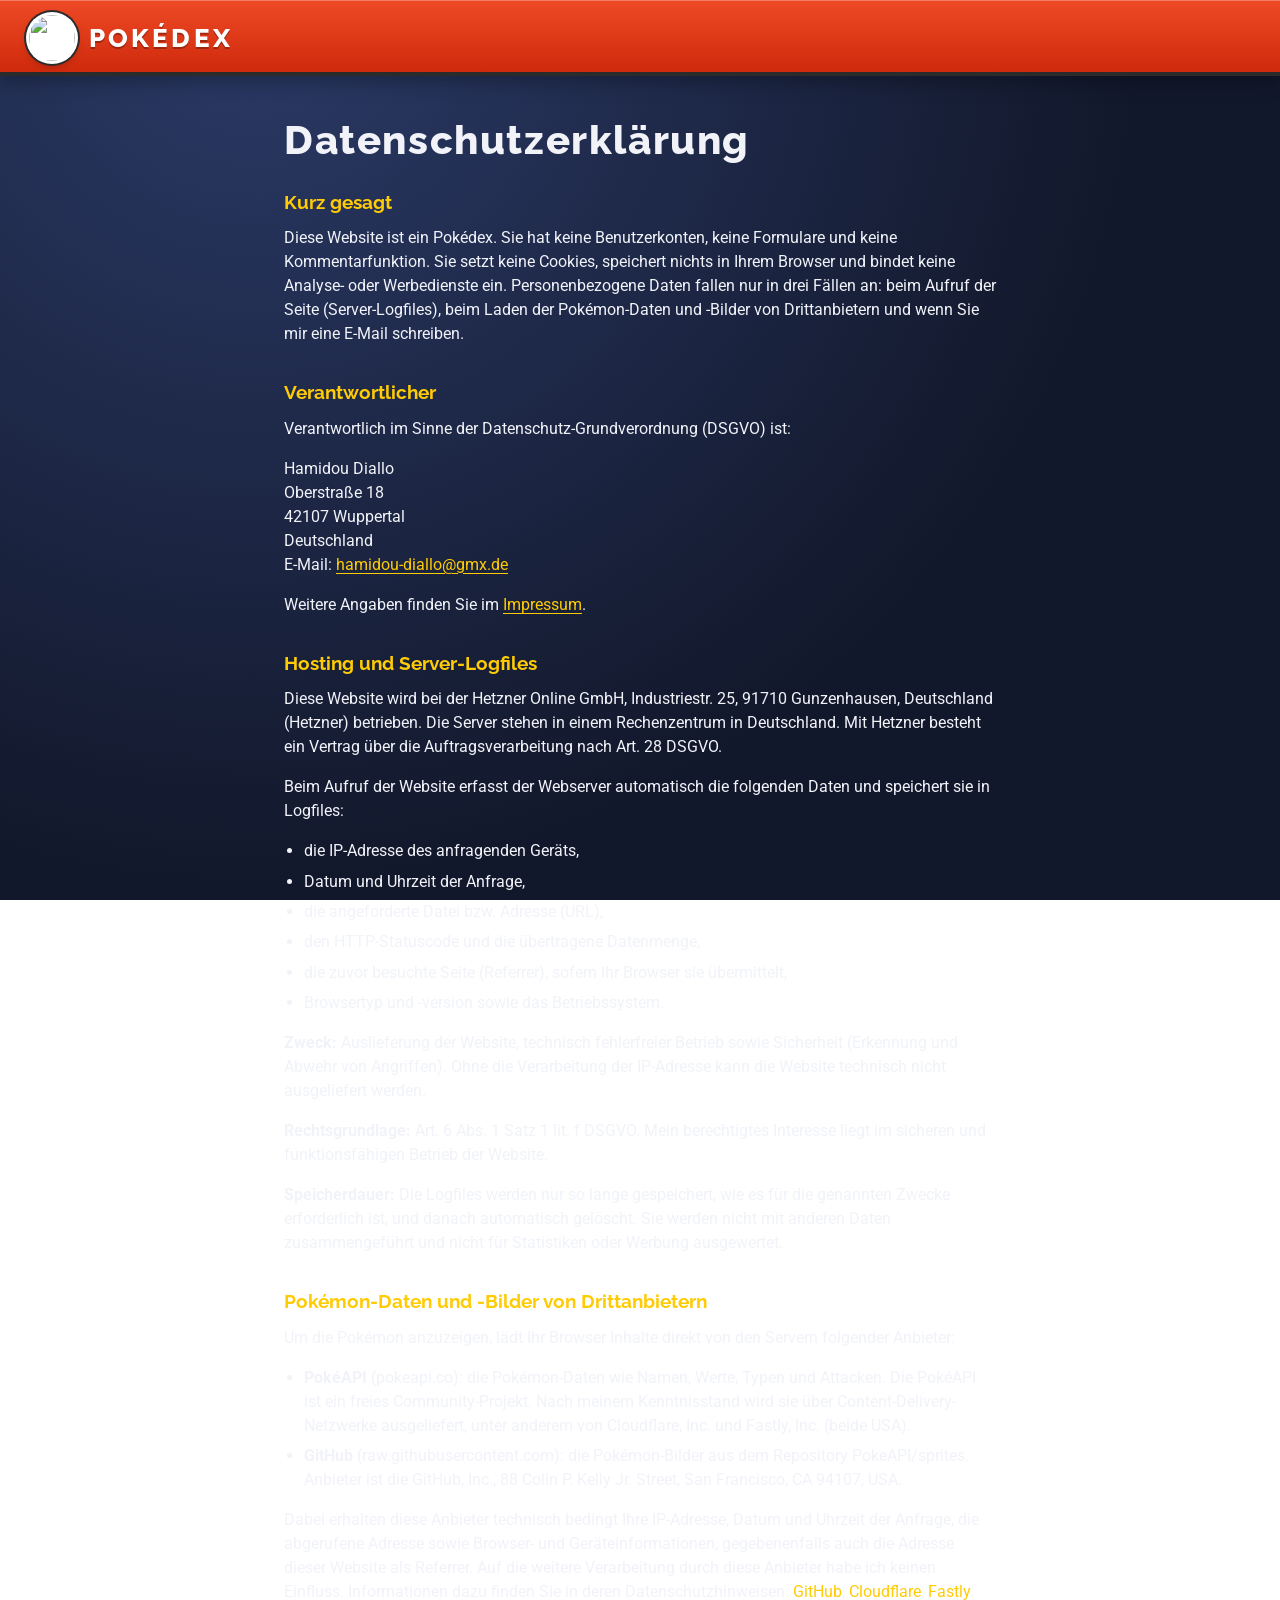
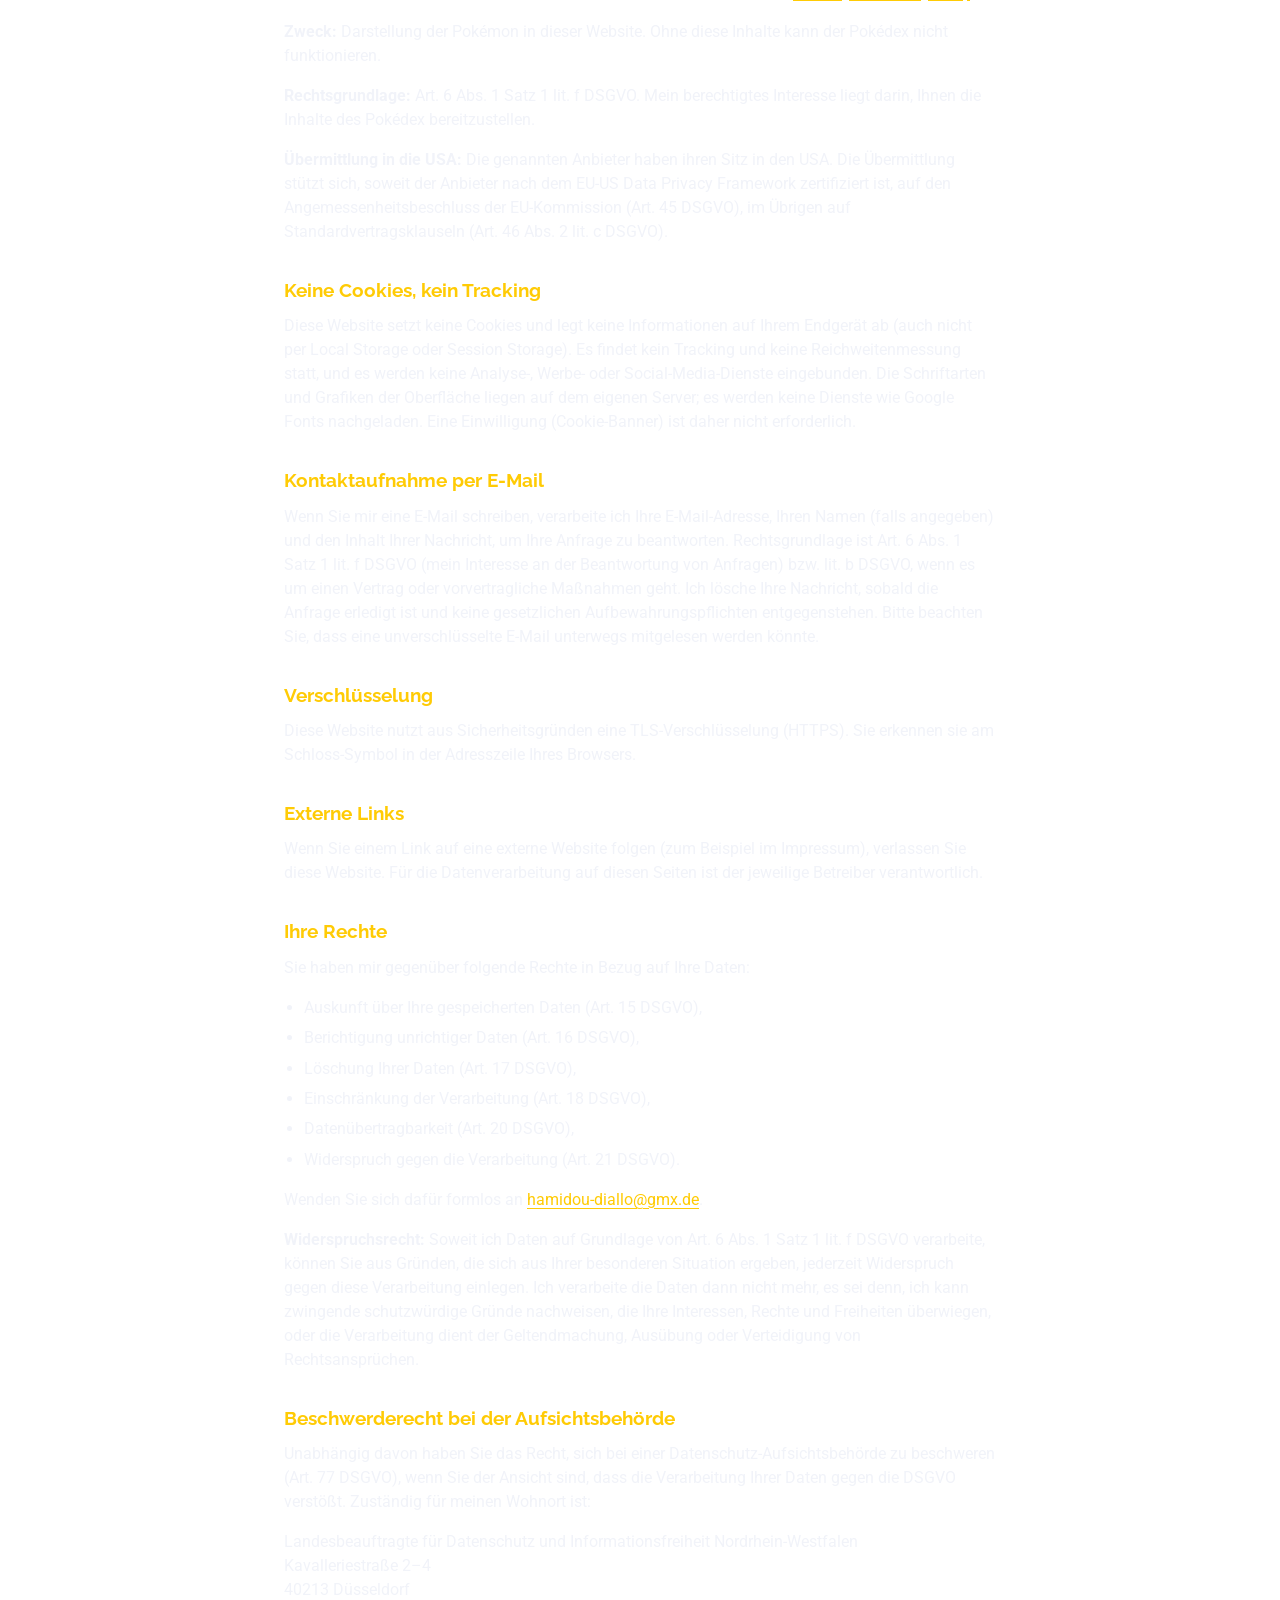
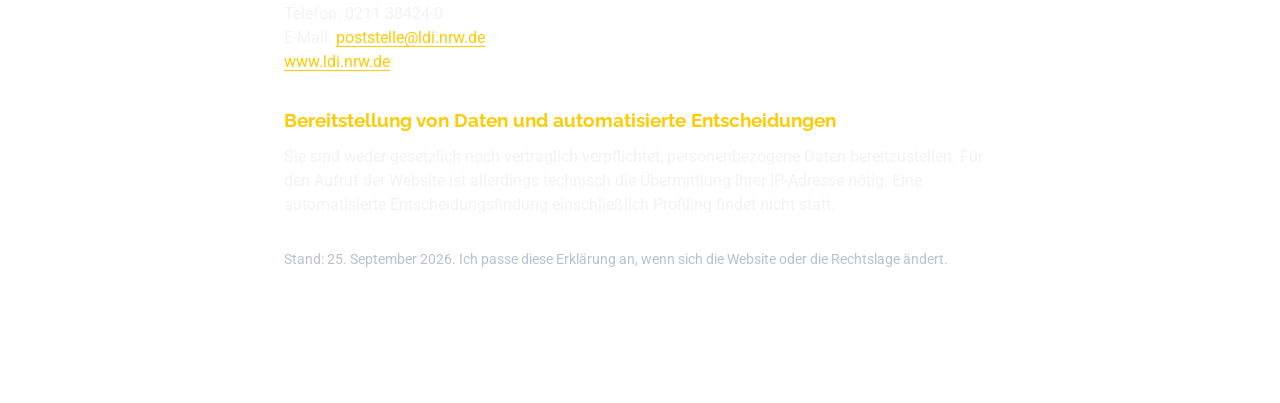
==== datenschutzt.html @ fa93451d "Refactor styles and update Datenschutzerklärung - Updated footer styles in layout.css for improved a" ====
<!doctype html>
<html lang="de">
  <head>
    <meta charset="UTF-8" />
    <meta name="viewport" content="width=device-width, initial-scale=1.0" />
    <title>Datenschutzerklärung – Pokédex</title>

    <link rel="icon" type="image/x-icon" href="image./pokemon.webp" />

    <link rel="stylesheet" href="css/base.css" />
    <link rel="stylesheet" href="css/layout.css" />
    <link rel="stylesheet" href="css/legal.css" />
  </head>

  <body>
    <header>
      <div class="header-content">
        <a class="header-brand" href="./" aria-label="Pokédex – Startseite">
          <img class="pokedex-logo" src="image./pokemon.webp" alt="" />
          <span class="header-title">Pokédex</span>
        </a>
      </div>
    </header>

    <main class="legal">
      <h1>Datenschutzerklärung</h1>

      <section>
        <h2>Kurz gesagt</h2>
        <p>
          Diese Website ist ein Pokédex. Sie hat keine Benutzerkonten, keine
          Formulare und keine Kommentarfunktion. Sie setzt keine Cookies,
          speichert nichts in Ihrem Browser und bindet keine Analyse- oder
          Werbedienste ein. Personenbezogene Daten fallen nur in drei Fällen an:
          beim Aufruf der Seite (Server-Logfiles), beim Laden der
          Pokémon-Daten und -Bilder von Drittanbietern und wenn Sie mir eine
          E-Mail schreiben.
        </p>
      </section>

      <section>
        <h2>Verantwortlicher</h2>
        <p>Verantwortlich im Sinne der Datenschutz-Grundverordnung (DSGVO) ist:</p>
        <address>
          Hamidou Diallo<br />
          Oberstraße 18<br />
          42107 Wuppertal<br />
          Deutschland<br />
          E-Mail:
          <a href="mailto:hamidou-diallo@gmx.de">hamidou-diallo@gmx.de</a>
        </address>
        <p>
          Weitere Angaben finden Sie im
          <a href="Impressum.html">Impressum</a>.
        </p>
      </section>

      <section>
        <h2>Hosting und Server-Logfiles</h2>
        <p>
          Diese Website wird bei der Hetzner Online GmbH, Industriestr. 25,
          91710 Gunzenhausen, Deutschland (Hetzner) betrieben. Die Server stehen
          in einem Rechenzentrum in Deutschland. Mit Hetzner besteht ein Vertrag
          über die Auftragsverarbeitung nach Art. 28 DSGVO.
        </p>
        <p>
          Beim Aufruf der Website erfasst der Webserver automatisch die
          folgenden Daten und speichert sie in Logfiles:
        </p>
        <ul>
          <li>die IP-Adresse des anfragenden Geräts,</li>
          <li>Datum und Uhrzeit der Anfrage,</li>
          <li>die angeforderte Datei bzw. Adresse (URL),</li>
          <li>den HTTP-Statuscode und die übertragene Datenmenge,</li>
          <li>
            die zuvor besuchte Seite (Referrer), sofern Ihr Browser sie
            übermittelt,
          </li>
          <li>Browsertyp und -version sowie das Betriebssystem.</li>
        </ul>
        <p>
          <strong>Zweck:</strong> Auslieferung der Website, technisch
          fehlerfreier Betrieb sowie Sicherheit (Erkennung und Abwehr von
          Angriffen). Ohne die Verarbeitung der IP-Adresse kann die Website
          technisch nicht ausgeliefert werden.
        </p>
        <p>
          <strong>Rechtsgrundlage:</strong> Art. 6 Abs. 1 Satz 1 lit. f DSGVO.
          Mein berechtigtes Interesse liegt im sicheren und funktionsfähigen
          Betrieb der Website.
        </p>
        <p>
          <strong>Speicherdauer:</strong> Die Logfiles werden nur so lange
          gespeichert, wie es für die genannten Zwecke erforderlich ist, und
          danach automatisch gelöscht. Sie werden nicht mit anderen Daten
          zusammengeführt und nicht für Statistiken oder Werbung ausgewertet.
        </p>
      </section>

      <section>
        <h2>Pokémon-Daten und -Bilder von Drittanbietern</h2>
        <p>
          Um die Pokémon anzuzeigen, lädt Ihr Browser Inhalte direkt von den
          Servern folgender Anbieter:
        </p>
        <ul>
          <li>
            <strong>PokéAPI</strong> (pokeapi.co): die Pokémon-Daten wie Namen,
            Werte, Typen und Attacken. Die PokéAPI ist ein freies
            Community-Projekt. Nach meinem Kenntnisstand wird sie über
            Content-Delivery-Netzwerke ausgeliefert, unter anderem von
            Cloudflare, Inc. und Fastly, Inc. (beide USA).
          </li>
          <li>
            <strong>GitHub</strong> (raw.githubusercontent.com): die
            Pokémon-Bilder aus dem Repository PokeAPI/sprites. Anbieter ist die
            GitHub, Inc., 88 Colin P. Kelly Jr. Street, San Francisco, CA 94107,
            USA.
          </li>
        </ul>
        <p>
          Dabei erhalten diese Anbieter technisch bedingt Ihre IP-Adresse,
          Datum und Uhrzeit der Anfrage, die abgerufene Adresse sowie
          Browser- und Geräteinformationen, gegebenenfalls auch die Adresse
          dieser Website als Referrer. Auf die weitere Verarbeitung durch diese
          Anbieter habe ich keinen Einfluss. Informationen dazu finden Sie in
          deren Datenschutzhinweisen:
          <a
            href="https://docs.github.com/site-policy/privacy-policies/github-general-privacy-statement"
            target="_blank"
            rel="noopener noreferrer"
            >GitHub</a
          >,
          <a
            href="https://www.cloudflare.com/privacypolicy/"
            target="_blank"
            rel="noopener noreferrer"
            >Cloudflare</a
          >,
          <a
            href="https://www.fastly.com/privacy"
            target="_blank"
            rel="noopener noreferrer"
            >Fastly</a
          >.
        </p>
        <p>
          <strong>Zweck:</strong> Darstellung der Pokémon in dieser Website.
          Ohne diese Inhalte kann der Pokédex nicht funktionieren.
        </p>
        <p>
          <strong>Rechtsgrundlage:</strong> Art. 6 Abs. 1 Satz 1 lit. f DSGVO.
          Mein berechtigtes Interesse liegt darin, Ihnen die Inhalte des
          Pokédex bereitzustellen.
        </p>
        <p>
          <strong>Übermittlung in die USA:</strong> Die genannten Anbieter
          haben ihren Sitz in den USA. Die Übermittlung stützt sich, soweit der
          Anbieter nach dem EU-US Data Privacy Framework zertifiziert ist, auf
          den Angemessenheitsbeschluss der EU-Kommission (Art. 45 DSGVO), im
          Übrigen auf Standardvertragsklauseln (Art. 46 Abs. 2 lit. c DSGVO).
        </p>
      </section>

      <section>
        <h2>Keine Cookies, kein Tracking</h2>
        <p>
          Diese Website setzt keine Cookies und legt keine Informationen auf
          Ihrem Endgerät ab (auch nicht per Local Storage oder Session
          Storage). Es findet kein Tracking und keine Reichweitenmessung statt,
          und es werden keine Analyse-, Werbe- oder Social-Media-Dienste
          eingebunden. Die Schriftarten und Grafiken der Oberfläche liegen auf
          dem eigenen Server; es werden keine Dienste wie Google Fonts
          nachgeladen. Eine Einwilligung (Cookie-Banner) ist daher nicht
          erforderlich.
        </p>
      </section>

      <section>
        <h2>Kontaktaufnahme per E-Mail</h2>
        <p>
          Wenn Sie mir eine E-Mail schreiben, verarbeite ich Ihre
          E-Mail-Adresse, Ihren Namen (falls angegeben) und den Inhalt Ihrer
          Nachricht, um Ihre Anfrage zu beantworten. Rechtsgrundlage ist
          Art. 6 Abs. 1 Satz 1 lit. f DSGVO (mein Interesse an der Beantwortung
          von Anfragen) bzw. lit. b DSGVO, wenn es um einen Vertrag oder
          vorvertragliche Maßnahmen geht. Ich lösche Ihre Nachricht, sobald die
          Anfrage erledigt ist und keine gesetzlichen Aufbewahrungspflichten
          entgegenstehen. Bitte beachten Sie, dass eine unverschlüsselte
          E-Mail unterwegs mitgelesen werden könnte.
        </p>
      </section>

      <section>
        <h2>Verschlüsselung</h2>
        <p>
          Diese Website nutzt aus Sicherheitsgründen eine TLS-Verschlüsselung
          (HTTPS). Sie erkennen sie am Schloss-Symbol in der Adresszeile Ihres
          Browsers.
        </p>
      </section>

      <section>
        <h2>Externe Links</h2>
        <p>
          Wenn Sie einem Link auf eine externe Website folgen (zum Beispiel im
          Impressum), verlassen Sie diese Website. Für die Datenverarbeitung
          auf diesen Seiten ist der jeweilige Betreiber verantwortlich.
        </p>
      </section>

      <section>
        <h2>Ihre Rechte</h2>
        <p>Sie haben mir gegenüber folgende Rechte in Bezug auf Ihre Daten:</p>
        <ul>
          <li>Auskunft über Ihre gespeicherten Daten (Art. 15 DSGVO),</li>
          <li>Berichtigung unrichtiger Daten (Art. 16 DSGVO),</li>
          <li>Löschung Ihrer Daten (Art. 17 DSGVO),</li>
          <li>Einschränkung der Verarbeitung (Art. 18 DSGVO),</li>
          <li>Datenübertragbarkeit (Art. 20 DSGVO),</li>
          <li>Widerspruch gegen die Verarbeitung (Art. 21 DSGVO).</li>
        </ul>
        <p>
          Wenden Sie sich dafür formlos an
          <a href="mailto:hamidou-diallo@gmx.de">hamidou-diallo@gmx.de</a>.
        </p>
        <p>
          <strong>Widerspruchsrecht:</strong> Soweit ich Daten auf Grundlage
          von Art. 6 Abs. 1 Satz 1 lit. f DSGVO verarbeite, können Sie aus
          Gründen, die sich aus Ihrer besonderen Situation ergeben, jederzeit
          Widerspruch gegen diese Verarbeitung einlegen. Ich verarbeite die
          Daten dann nicht mehr, es sei denn, ich kann zwingende
          schutzwürdige Gründe nachweisen, die Ihre Interessen, Rechte und
          Freiheiten überwiegen, oder die Verarbeitung dient der
          Geltendmachung, Ausübung oder Verteidigung von Rechtsansprüchen.
        </p>
      </section>

      <section>
        <h2>Beschwerderecht bei der Aufsichtsbehörde</h2>
        <p>
          Unabhängig davon haben Sie das Recht, sich bei einer
          Datenschutz-Aufsichtsbehörde zu beschweren (Art. 77 DSGVO), wenn Sie
          der Ansicht sind, dass die Verarbeitung Ihrer Daten gegen die DSGVO
          verstößt. Zuständig für meinen Wohnort ist:
        </p>
        <address>
          Landesbeauftragte für Datenschutz und Informationsfreiheit
          Nordrhein-Westfalen<br />
          Kavalleriestraße 2–4<br />
          40213 Düsseldorf<br />
          Telefon: 0211 38424-0<br />
          E-Mail:
          <a href="mailto:poststelle@ldi.nrw.de">poststelle@ldi.nrw.de</a><br />
          <a
            href="https://www.ldi.nrw.de"
            target="_blank"
            rel="noopener noreferrer"
            >www.ldi.nrw.de</a
          >
        </address>
      </section>

      <section>
        <h2>Bereitstellung von Daten und automatisierte Entscheidungen</h2>
        <p>
          Sie sind weder gesetzlich noch vertraglich verpflichtet,
          personenbezogene Daten bereitzustellen. Für den Aufruf der Website
          ist allerdings technisch die Übermittlung Ihrer IP-Adresse nötig.
          Eine automatisierte Entscheidungsfindung einschließlich Profiling
          findet nicht statt.
        </p>
      </section>

      <p class="legal-meta">
        Stand: 25. September 2026. Ich passe diese Erklärung an, wenn sich die
        Website oder die Rechtslage ändert.
      </p>
    </main>

    <footer>
      <a class="datenschutzt" href="datenschutzt.html" aria-current="page"
        >Datenschutz</a
      >
      <a class="datenschutzt" href="Impressum.html">Impressum</a>
    </footer>
  </body>
</html>
---- css/base.css ----
@font-face {
  font-family: "Diplomata";
  font-style: normal;
  font-weight: 400;
  font-display: swap;
  src: url("../fonts/diplomata-400-normal.woff2") format("woff2");
}

@font-face {
  font-family: "Elsie";
  font-style: normal;
  font-weight: 400;
  font-display: swap;
  src: url("../fonts/elsie-400-normal.woff2") format("woff2");
}

@font-face {
  font-family: "Lora";
  font-style: italic;
  font-weight: 400 700;
  font-display: swap;
  src: url("../fonts/lora-400-700-italic.woff2") format("woff2");
}

@font-face {
  font-family: "Lora";
  font-style: normal;
  font-weight: 400 700;
  font-display: swap;
  src: url("../fonts/lora-400-700-normal.woff2") format("woff2");
}

@font-face {
  font-family: "Pacifico";
  font-style: normal;
  font-weight: 400;
  font-display: swap;
  src: url("../fonts/pacifico-400-normal.woff2") format("woff2");
}

@font-face {
  font-family: "Raleway";
  font-style: italic;
  font-weight: 100 900;
  font-display: swap;
  src: url("../fonts/raleway-100-900-italic.woff2") format("woff2");
}

@font-face {
  font-family: "Raleway";
  font-style: normal;
  font-weight: 100 900;
  font-display: swap;
  src: url("../fonts/raleway-100-900-normal.woff2") format("woff2");
}

@font-face {
  font-family: "Roboto";
  font-style: italic;
  font-weight: 100 900;
  font-display: swap;
  src: url("../fonts/roboto-100-900-italic.woff2") format("woff2");
}

@font-face {
  font-family: "Roboto";
  font-style: normal;
  font-weight: 100 900;
  font-display: swap;
  src: url("../fonts/roboto-100-900-normal.woff2") format("woff2");
}

@font-face {
  font-family: "Tangerine";
  font-style: normal;
  font-weight: 400;
  font-display: swap;
  src: url("../fonts/tangerine-400-normal.woff2") format("woff2");
}

@font-face {
  font-family: "Tangerine";
  font-style: normal;
  font-weight: 700;
  font-display: swap;
  src: url("../fonts/tangerine-700-normal.woff2") format("woff2");
}

:root {
  --font-tangerine: "Tangerine", cursive;
  --font-elsie: "Elsie", serif;
  --font-lora: "Lora", serif;
  --font-diplomata: "Diplomata", system-ui;
  --font-pacifico: "Pacifico", cursive;
  --font-raleway: "Raleway", sans-serif;
  --font-roboto: "Roboto", sans-serif;
}

* {
  box-sizing: border-box;
}

html {
  scroll-behavior: smooth;
}

body {
  margin: 0;
  font-family: var(--font-roboto);
  line-height: 1.5;
  color: #212529;
  display: flex;
  justify-content: center;
  flex-direction: column;
  min-height: 100vh;

  background: radial-gradient(circle at 20% 0%, #2b3a67 0%, #12182b 65%);
  background-attachment: fixed;
  color: #f1f3f9; /* statt #212529, sonst ist Text auf Dunkel unlesbar */
}

h1 {
  margin-top: 0;
  margin-bottom: 0.5rem;
  font-weight: 500;
  line-height: 1.2;
  font-size: calc(1.375rem + 1.5vw);
}

@media (min-width: 1200px) {
  h1 {
    font-size: 2.5rem;
  }
}

p {
  margin-top: 0;
  margin-bottom: 1rem;
}

img {
  vertical-align: middle;
}

button,
input {
  margin: 0;
  font-family: inherit;
  font-size: inherit;
  line-height: inherit;
}
---- css/layout.css ----
header {
  height: 76px;
  position: fixed;
  top: 0;
  width: 100%;
  z-index: 10;
  padding-inline: max(24px, calc((100% - 1400px) / 2 + 24px));
  background: #e3350d;
  background: linear-gradient(180deg, #ee4a26 0%, #cf2a0c 100%);
  border-bottom: 4px solid #2b2b2b;
  box-shadow:
    0 6px 18px rgba(0, 0, 0, 0.28),
    inset 0 1px 0 rgba(255, 255, 255, 0.28);
}

.header-content {
  position: fixed;
  top: 0;
  z-index: 10;
  display: flex;
  justify-content: space-between;
  align-items: center;
  gap: 16px;
  width: 90%;
  max-width: 1400px;
  height: 76px;
}

.header-brand {
  display: flex;
  align-items: center;
  flex-shrink: 0;
  gap: 14px;
  color: white;
  text-decoration: none;
}

.pokedex-logo {
  width: 46px;
  height: 46px;
  margin-left: 5px; /* Platz für den Ring, damit er mit dem Kartenrand fluchtet */
  border-radius: 50%;
  background: white;
  box-shadow:
    0 0 0 3px white,
    0 0 0 5px #2b2b2b,
    0 4px 10px rgba(0, 0, 0, 0.35);
  transition: transform 0.6s cubic-bezier(0.22, 0.9, 0.32, 1.1);
}

.header-brand:hover .pokedex-logo {
  transform: rotate(360deg) scale(1.06);
}

.header-title {
  font-family: var(--font-raleway);
  font-size: 26px;
  font-weight: 800;
  letter-spacing: 0.12em;
  text-transform: uppercase;
  line-height: 1;
  text-shadow: 0 2px 0 rgba(0, 0, 0, 0.28);
}

.icon-search {
  flex: 1 1 auto;
  width: 100%;
  max-width: 380px;
  height: 42px;
  padding: 0 16px 0 44px;
  color: #212529;
  background: white url("../image./search.svg") no-repeat 15px center / 18px;
  border: 2px solid transparent;
  border-radius: 999px;
  outline: none;
  appearance: none;
  -webkit-appearance: none;
  box-shadow:
    0 3px 8px rgba(0, 0, 0, 0.25),
    inset 0 1px 2px rgba(0, 0, 0, 0.12);
  transition:
    border-color 0.2s ease,
    box-shadow 0.2s ease;
}

.icon-search::placeholder {
  color: #7a7f85;
}

.icon-search:focus {
  border-color: #ffcb05;
  box-shadow:
    0 0 0 4px rgba(255, 203, 5, 0.45),
    0 3px 8px rgba(0, 0, 0, 0.25);
}

@media (max-width: 520px) {
  header {
    gap: 12px;
  }

  .header-brand {
    gap: 0;
  }

  .header-title {
    display: none;
  }
}

@media (prefers-reduced-motion: reduce) {
  .header-brand:hover .pokedex-logo {
    transform: none;
  }
}

.pokedex {
  display: grid;
  grid-template-columns: repeat(auto-fill, minmax(240px, 1fr));
  align-items: stretch;
  gap: 28px;
  padding: 32px 24px 40px;
  max-width: 1400px;
  width: 100%;
  box-sizing: border-box;
  flex-grow: 1;
  flex-shrink: 0;
  flex-basis: auto;
  margin: 76px auto 0;
}

.pokedex-opacity {
  opacity: 0.2;
  pointer-events: none;
}

.pokedex-message {
  grid-column: 1 / -1;
  text-align: center;
  color: white;
  font-size: 20px;
  margin: 0;
}

footer {
  display: flex;
  justify-content: center;
  align-items: center;
  gap: 16px;
  margin-top: 2vh;
  color: rgb(20, 20, 20);
  height: 6vh;
  flex-grow: 0;
  flex-shrink: 0;
  flex-basis: auto;
  font-family: var(--font-tangerine);
  font-size: 42px;

  background: radial-gradient(circle at 20% 0%, #2b3a67 0%, #12182b 65%);
  background-attachment: fixed;
  color: #f1f3f9; /* statt #212529, sonst ist Text auf Dunkel unlesbar */
}

.datenschutzt {
  color: white;
  text-decoration: none;
}

.datenschutzt:hover {
  font-size: 24px;
  text-decoration: underline;
}
---- css/legal.css ----
/* Rechtliche Seiten (Impressum): lesbare Textspalte unter dem festen Header */
.legal {
  width: 100%;
  max-width: 760px;
  margin: 76px auto 0;
  padding: 40px 24px;
  flex-grow: 1;
  overflow-wrap: break-word;
}

.legal h1 {
  margin-bottom: 1.5rem;
  font-family: var(--font-raleway);
  font-weight: 800;
  letter-spacing: 0.04em;
}

.legal section {
  margin-bottom: 2rem;
}

.legal h2 {
  margin: 0 0 0.6rem;
  font-family: var(--font-raleway);
  font-size: 1.2rem;
  font-weight: 700;
  color: #ffcb05;
}

.legal address {
  margin-bottom: 1rem;
  font-style: normal;
}

.legal ul {
  margin: 0 0 1rem;
  padding-left: 1.25rem;
}

.legal li {
  margin-bottom: 0.4rem;
}

.legal-meta {
  color: #b8c0d6;
  font-size: 0.9rem;
}

.legal a {
  color: #ffcb05;
  text-underline-offset: 3px;
}

.legal a:hover,
.legal a:focus-visible {
  color: white;
}

@media (max-width: 520px) {
  .legal {
    padding: 28px 16px;
  }
}
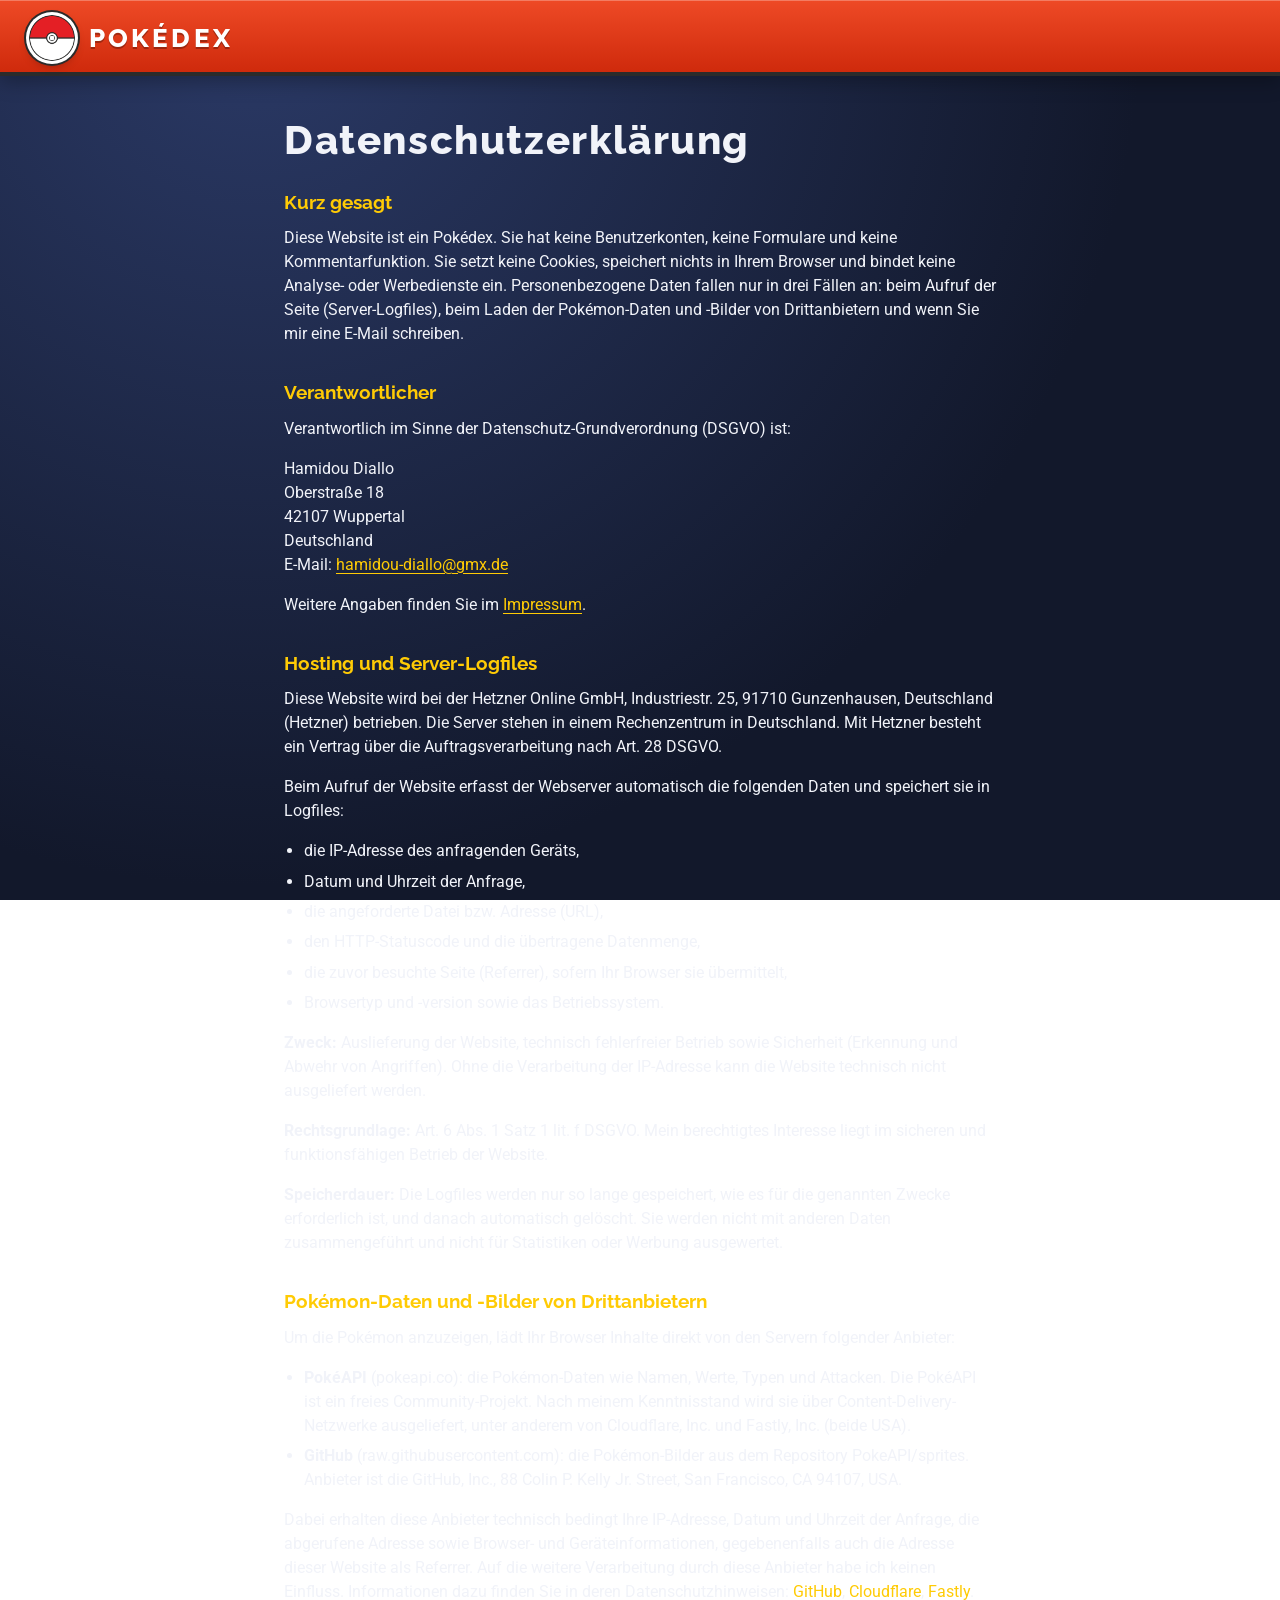
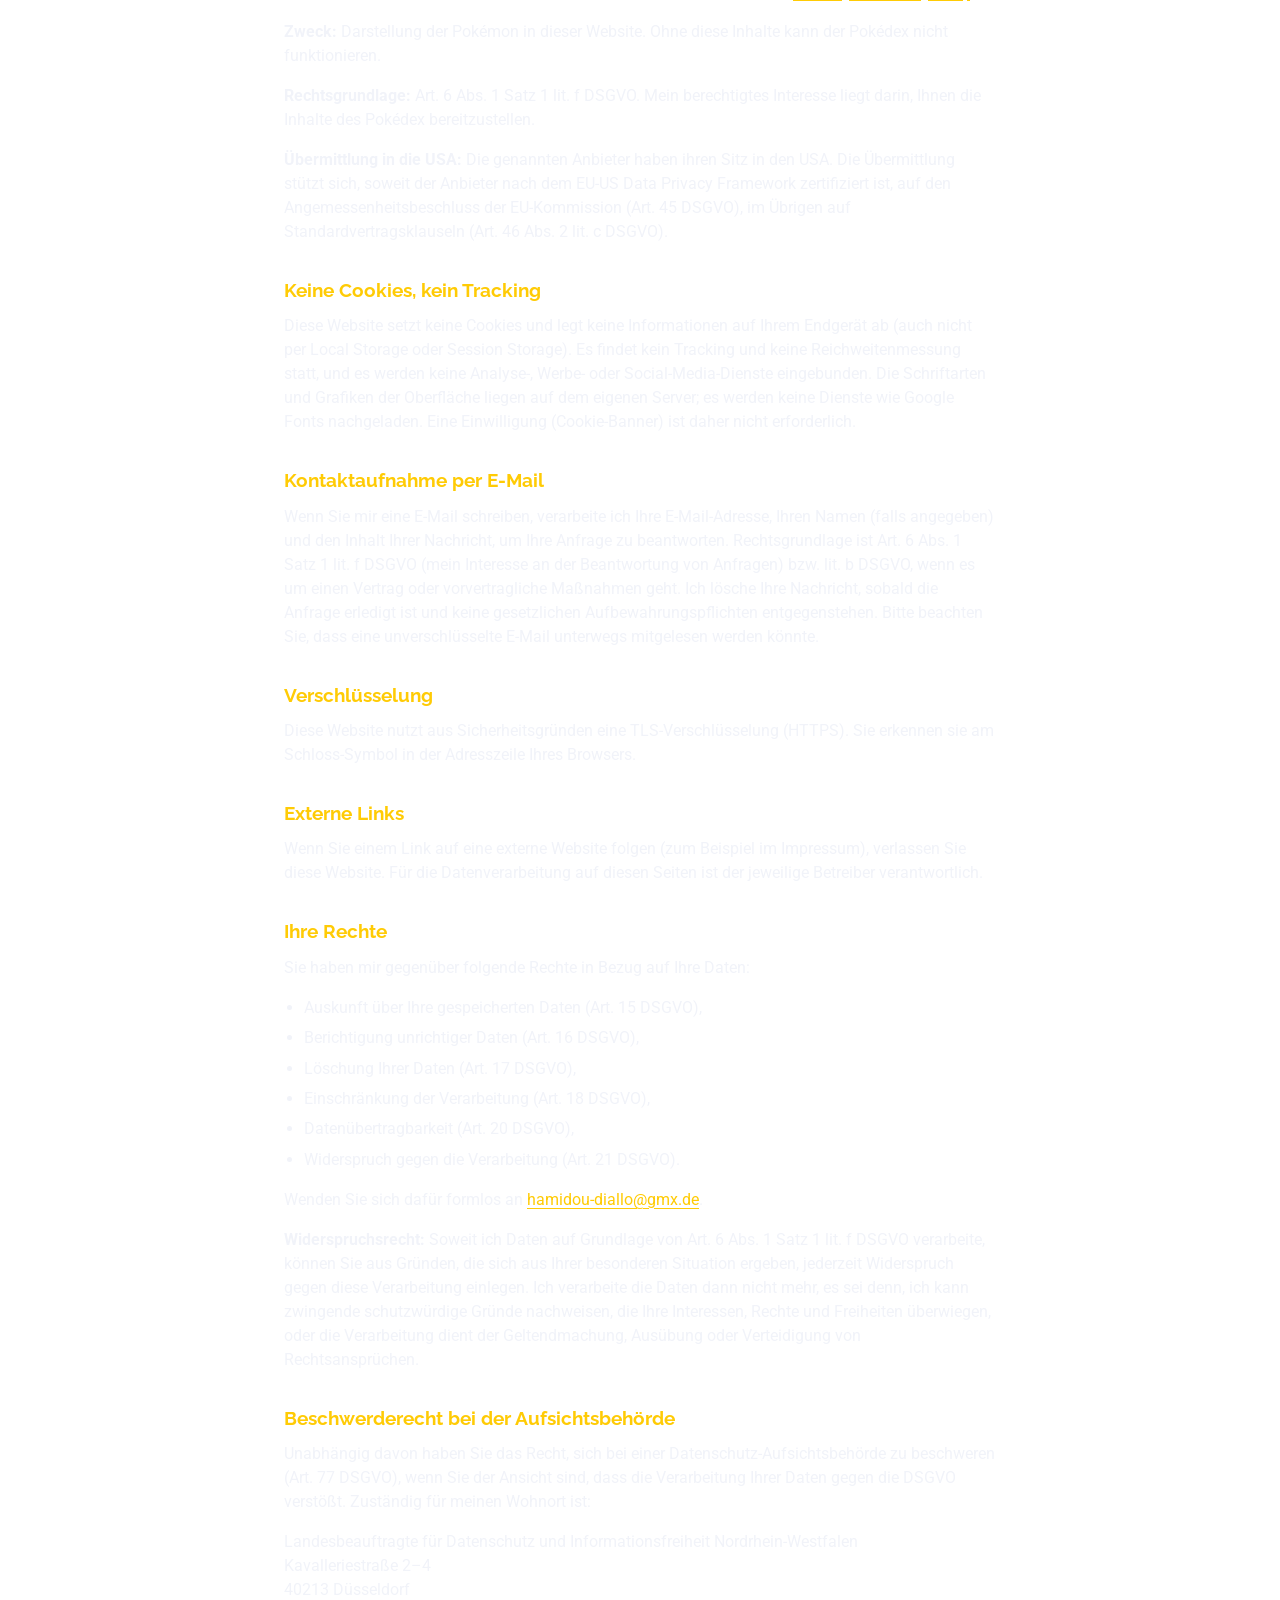
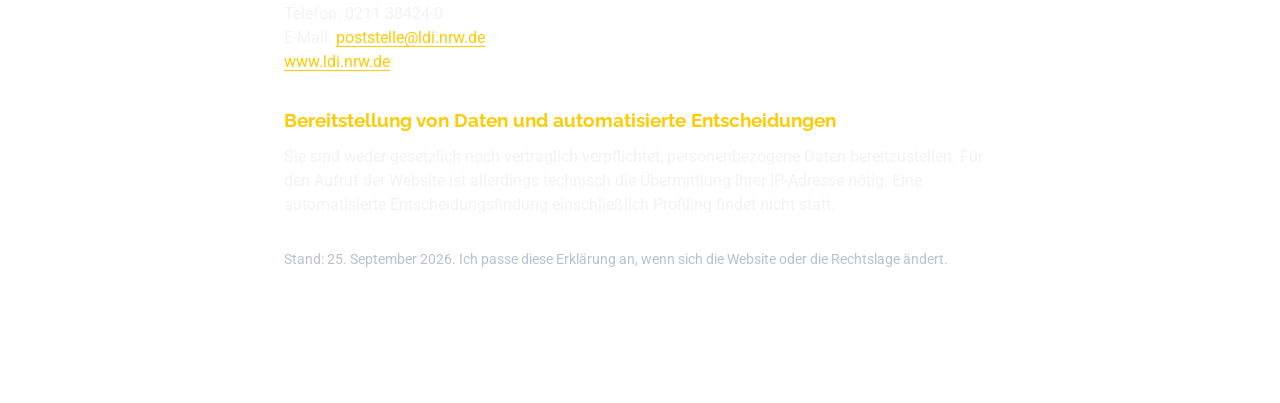
==== commit a3f8fa86: "Refactor stats.js and text-and-image-helpers.js for improved readability and consistency - Changed t" ====
--- a/datenschutzt.html
+++ b/datenschutzt.html
@@ -5,7 +5,7 @@
     <meta name="viewport" content="width=device-width, initial-scale=1.0" />
     <title>Datenschutzerklärung – Pokédex</title>
 
-    <link rel="icon" type="image/x-icon" href="image./pokemon.webp" />
+    <link rel="icon" type="image/x-icon" href="images/pokemon.webp" />
 
     <link rel="stylesheet" href="css/base.css" />
     <link rel="stylesheet" href="css/layout.css" />
@@ -16,7 +16,7 @@
     <header>
       <div class="header-content">
         <a class="header-brand" href="./" aria-label="Pokédex – Startseite">
-          <img class="pokedex-logo" src="image./pokemon.webp" alt="" />
+          <img class="pokedex-logo" src="images/pokemon.webp" alt="" />
           <span class="header-title">Pokédex</span>
         </a>
       </div>
@@ -279,10 +279,10 @@
     </main>
 
     <footer>
-      <a class="datenschutzt" href="datenschutzt.html" aria-current="page"
+      <a class="footer-link" href="datenschutzt.html" aria-current="page"
         >Datenschutz</a
       >
-      <a class="datenschutzt" href="Impressum.html">Impressum</a>
+      <a class="footer-link" href="Impressum.html">Impressum</a>
     </footer>
   </body>
 </html>
--- a/css/base.css
+++ b/css/base.css
@@ -141,11 +141,3 @@
 img {
   vertical-align: middle;
 }
-
-button,
-input {
-  margin: 0;
-  font-family: inherit;
-  font-size: inherit;
-  line-height: inherit;
-}
--- a/css/layout.css
+++ b/css/layout.css
@@ -62,14 +62,14 @@
   text-shadow: 0 2px 0 rgba(0, 0, 0, 0.28);
 }
 
-.icon-search {
+.search-input {
   flex: 1 1 auto;
   width: 100%;
   max-width: 380px;
   height: 42px;
   padding: 0 16px 0 44px;
   color: #212529;
-  background: white url("../image./search.svg") no-repeat 15px center / 18px;
+  background: white url("../images/search.svg") no-repeat 15px center / 18px;
   border: 2px solid transparent;
   border-radius: 999px;
   outline: none;
@@ -83,11 +83,11 @@
     box-shadow 0.2s ease;
 }
 
-.icon-search::placeholder {
+.search-input::placeholder {
   color: #7a7f85;
 }
 
-.icon-search:focus {
+.search-input:focus {
   border-color: #ffcb05;
   box-shadow:
     0 0 0 4px rgba(255, 203, 5, 0.45),
@@ -129,7 +129,7 @@
   margin: 76px auto 0;
 }
 
-.pokedex-opacity {
+.pokedex-dimmed {
   opacity: 0.2;
   pointer-events: none;
 }
@@ -161,12 +161,12 @@
   color: #f1f3f9; /* statt #212529, sonst ist Text auf Dunkel unlesbar */
 }
 
-.datenschutzt {
+.footer-link {
   color: white;
   text-decoration: none;
 }
 
-.datenschutzt:hover {
+.footer-link:hover {
   font-size: 24px;
   text-decoration: underline;
 }
